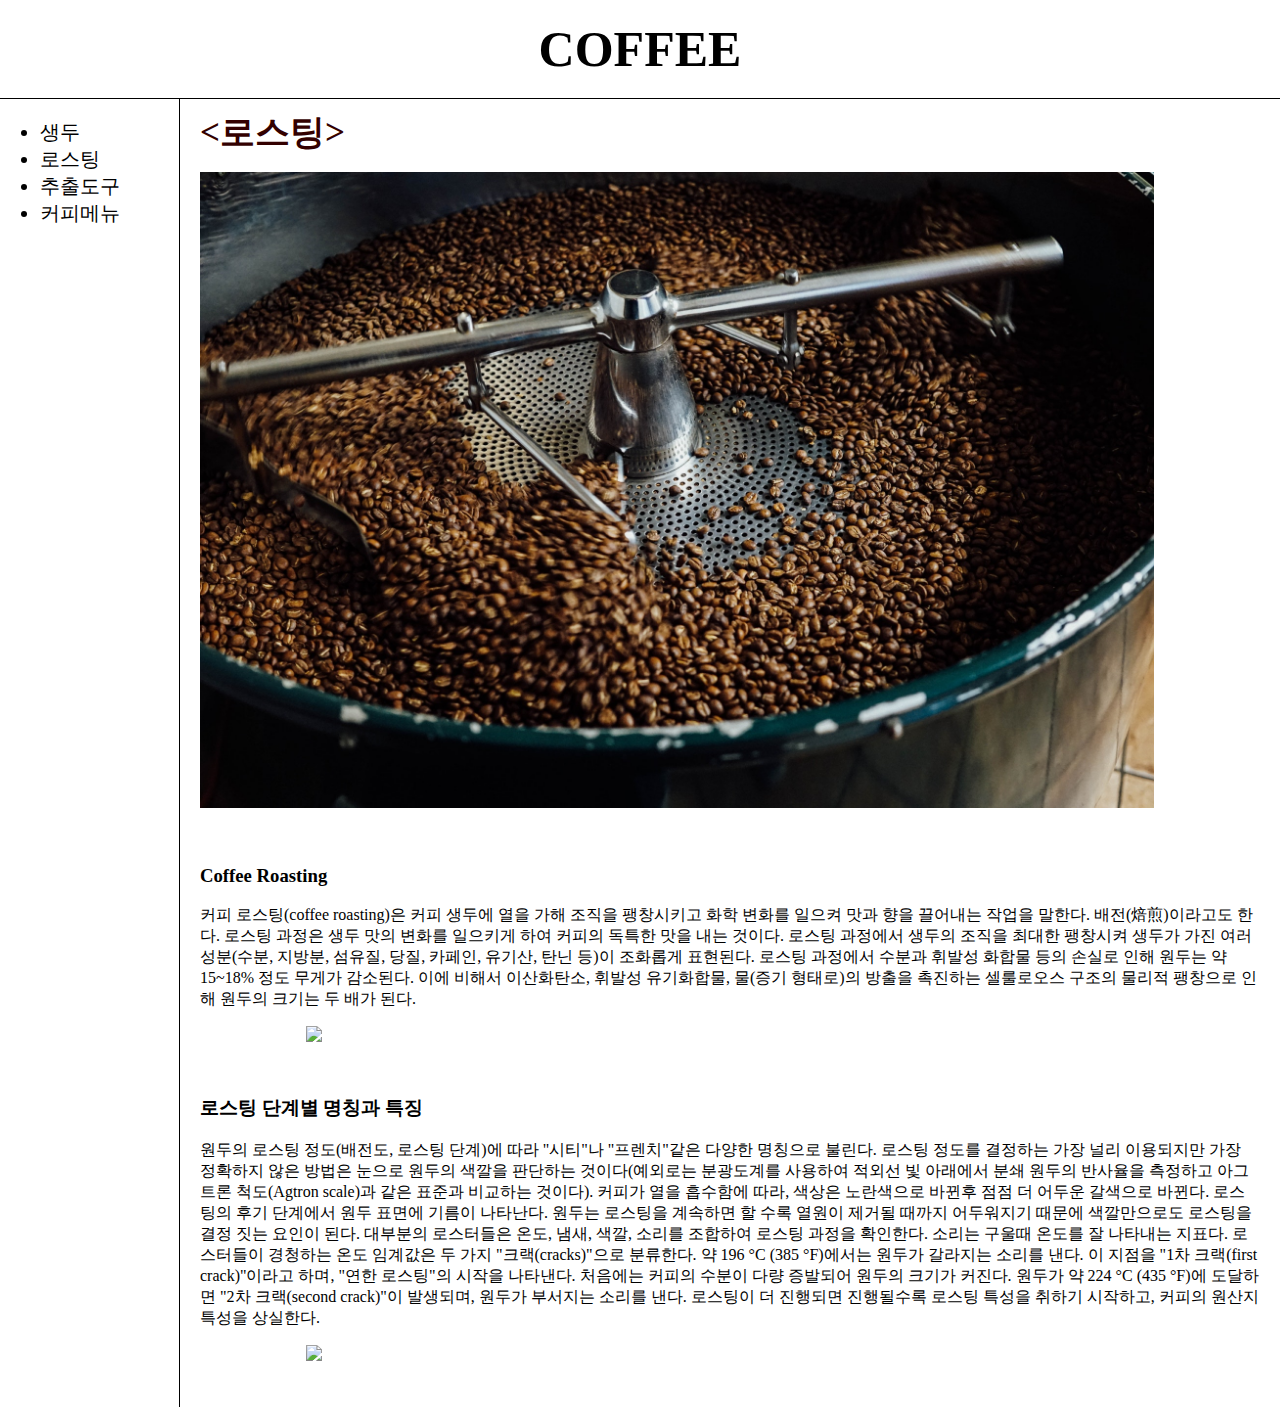
==== roasting.html @ c6c034b5 "Add files via upload" ====
<!DOCTYPE html>
<html>
  <head>
    <meta charset="utf-8">
    <title>Roasting</title>
  <link rel="stylesheet" href="style.css">
  </head>
  <body>
    <h1> <a href=index.html>COFFEE</a></h1>
    <div id=grid>
      <ul>
        <li><a href="greenbeans.html">생두</a></li>
        <li><a href="roasting.html">로스팅</a></li>
        <li><a href="tool.html">추출도구</a></li>
        <li><a href="beverage">커피메뉴</a></li>
      </ul>
    <div id=article>
      <h2><div style="color:#330000;"><로스팅></div></h2>
      <p><img src="photo\roasting01.jpg" width="90%">
      </p>
      <br>
       <h3>Coffee Roasting</h3>
       <div style="width:100%;">
      커피 로스팅(coffee roasting)은 커피 생두에 열을 가해 조직을 팽창시키고 화학 변화를 일으켜 맛과 향을 끌어내는 작업을 말한다. 배전(焙煎)이라고도 한다. 로스팅 과정은 생두 맛의 변화를 일으키게 하여 커피의 독특한 맛을 내는 것이다. 로스팅 과정에서 생두의 조직을 최대한 팽창시켜 생두가 가진 여러 성분(수분, 지방분, 섬유질, 당질, 카페인, 유기산, 탄닌 등)이 조화롭게 표현된다.
      로스팅 과정에서 수분과 휘발성 화합물 등의 손실로 인해 원두는 약 15~18% 정도 무게가 감소된다. 이에 비해서 이산화탄소, 휘발성 유기화합물, 물(증기 형태로)의 방출을 촉진하는 셀룰로오스 구조의 물리적 팽창으로 인해 원두의 크기는 두 배가 된다.
    </div>
      <p><img src="photo\roasting02.jpg" width="80%" style="display:block;margin:0 auto;"/></p>
      <br>
      <h3>로스팅 단계별 명칭과 특징</h3>
      <div style="width:100%;">
        원두의 로스팅 정도(배전도, 로스팅 단계)에 따라 "시티"나 "프렌치"같은 다양한 명칭으로 불린다.
      로스팅 정도를 결정하는 가장 널리 이용되지만 가장 정확하지 않은 방법은 눈으로 원두의 색깔을 판단하는 것이다(예외로는 분광도계를 사용하여 적외선 빛 아래에서 분쇄 원두의 반사율을 측정하고 아그트론 척도(Agtron scale)과 같은 표준과 비교하는 것이다). 커피가 열을 흡수함에 따라, 색상은 노란색으로 바뀐후 점점 더 어두운 갈색으로 바뀐다. 로스팅의 후기 단계에서 원두 표면에 기름이 나타난다. 원두는 로스팅을 계속하면 할 수록 열원이 제거될 때까지 어두워지기 때문에 색깔만으로도 로스팅을 결정 짓는 요인이 된다. 대부분의 로스터들은 온도, 냄새, 색깔, 소리를 조합하여 로스팅 과정을 확인한다.
      소리는 구울때 온도를 잘 나타내는 지표다. 로스터들이 경청하는 온도 임계값은 두 가지 "크랙(cracks)"으로 분류한다. 약 196 °C (385 °F)에서는 원두가 갈라지는 소리를 낸다. 이 지점을 "1차 크랙(first crack)"이라고 하며, "연한 로스팅"의 시작을 나타낸다. 처음에는 커피의 수분이 다량 증발되어 원두의 크기가 커진다. 원두가 약 224 °C (435 °F)에 도달하면 "2차 크랙(second crack)"이 발생되며, 원두가 부서지는 소리를 낸다. 로스팅이 더 진행되면 진행될수록 로스팅 특성을 취하기 시작하고, 커피의 원산지 특성을 상실한다.
      </div>
      <p><img src="photo\roasting03.jpg" width="80%" style="display:block;margin:0 auto;"/></p>
    </div>
    </div>
  </body>
</html>
---- style.css ----
body {
  margin:0px
}
a {
 color:black;
 text-decoration:none;
}
h1 {
  font-size:50px;
  text-align:center;
  font-weight:bolder;
  border-bottom:1px solid black;
  margin:0px;
  padding:20px
}
h2 {
  font-size:35px;
  font-weight:bolder;
  margin:0px

}
ul {
  border-right:1px solid black;
  margin:0px 0px 0px 20px;
  padding:20px;
}

li {
  font-size:20px;
  font-weight:normal;
}

#grid {
  display:grid;
  grid-template-columns:180px 1fr;

}
#article {
  margin:0px;
  padding:10px 20px 30px 20px;
}
@media(max-width:550px){
  #grid{
    display:block;
  }
  ul{
    border-right:none;
  }
  h1{
    border-bottom:none;
  }
}
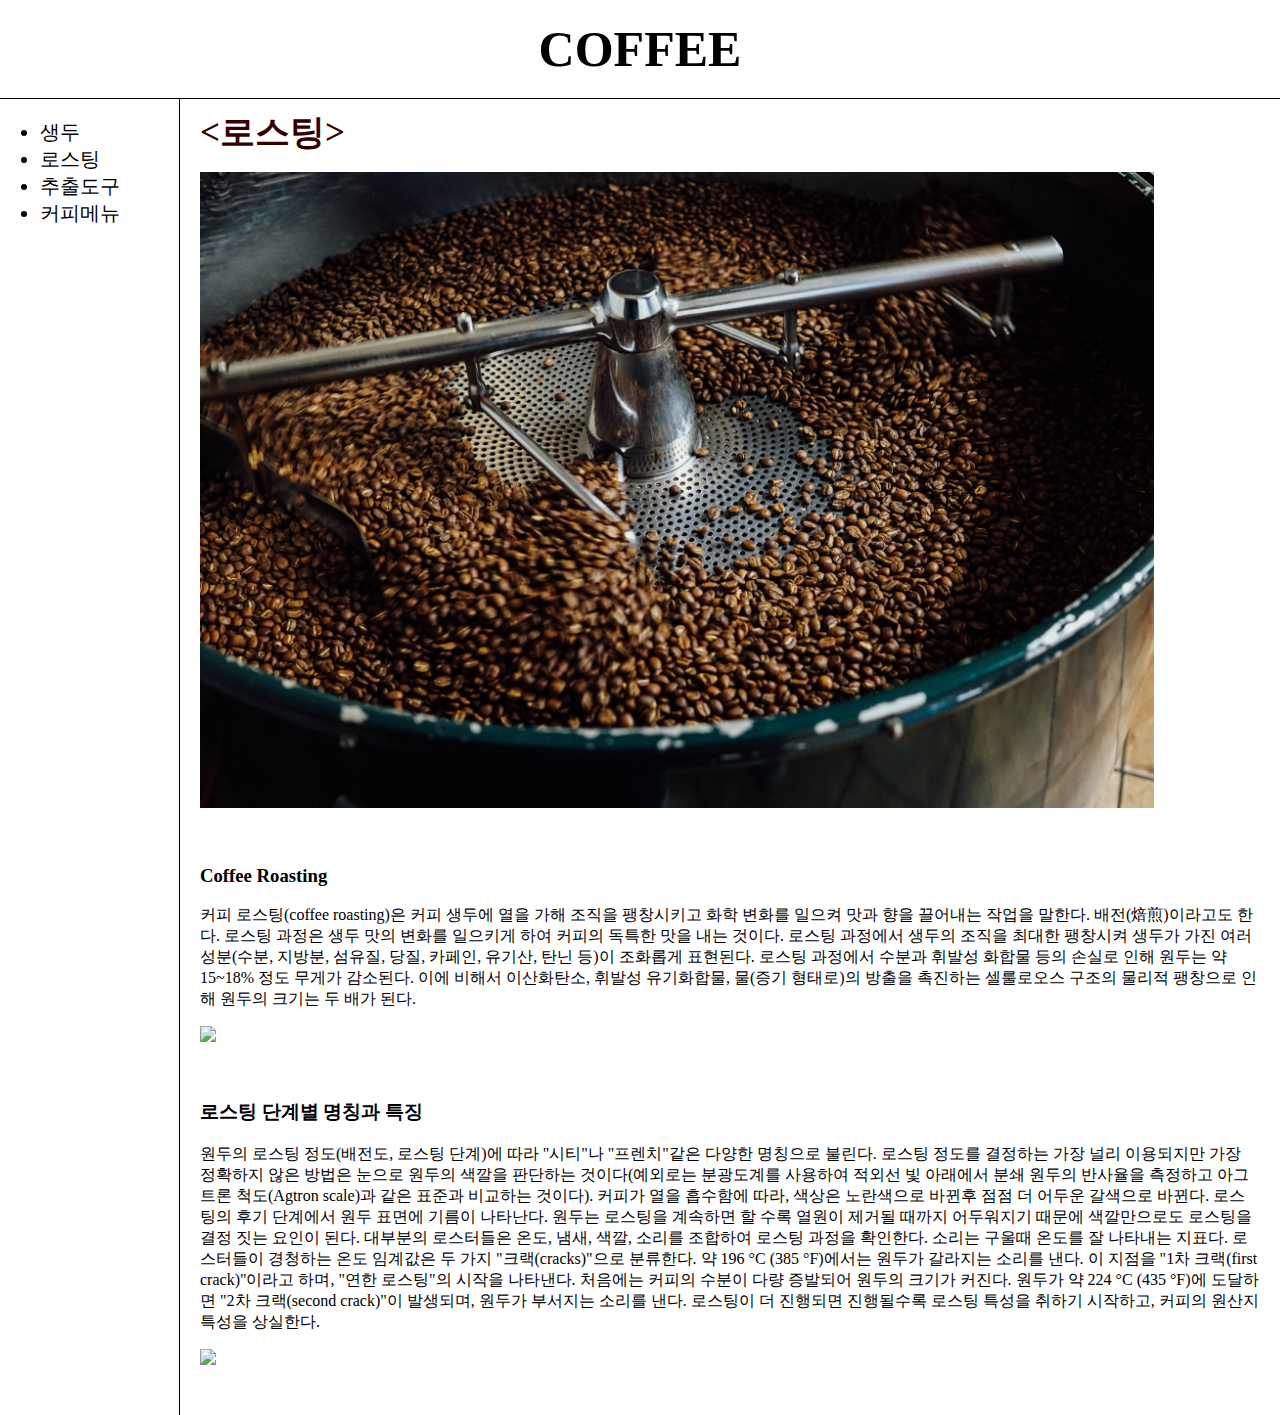
==== commit af56fb55: "Update roasting.html" ====
--- a/roasting.html
+++ b/roasting.html
@@ -24,7 +24,7 @@
       커피 로스팅(coffee roasting)은 커피 생두에 열을 가해 조직을 팽창시키고 화학 변화를 일으켜 맛과 향을 끌어내는 작업을 말한다. 배전(焙煎)이라고도 한다. 로스팅 과정은 생두 맛의 변화를 일으키게 하여 커피의 독특한 맛을 내는 것이다. 로스팅 과정에서 생두의 조직을 최대한 팽창시켜 생두가 가진 여러 성분(수분, 지방분, 섬유질, 당질, 카페인, 유기산, 탄닌 등)이 조화롭게 표현된다.
       로스팅 과정에서 수분과 휘발성 화합물 등의 손실로 인해 원두는 약 15~18% 정도 무게가 감소된다. 이에 비해서 이산화탄소, 휘발성 유기화합물, 물(증기 형태로)의 방출을 촉진하는 셀룰로오스 구조의 물리적 팽창으로 인해 원두의 크기는 두 배가 된다.
     </div>
-      <p><img src="photo\roasting02.jpg" width="80%" style="display:block;margin:0 auto;"/></p>
+      <p><img src="photo\roasting02.jpg" width="80%" ></p>
       <br>
       <h3>로스팅 단계별 명칭과 특징</h3>
       <div style="width:100%;">
@@ -32,7 +32,7 @@
       로스팅 정도를 결정하는 가장 널리 이용되지만 가장 정확하지 않은 방법은 눈으로 원두의 색깔을 판단하는 것이다(예외로는 분광도계를 사용하여 적외선 빛 아래에서 분쇄 원두의 반사율을 측정하고 아그트론 척도(Agtron scale)과 같은 표준과 비교하는 것이다). 커피가 열을 흡수함에 따라, 색상은 노란색으로 바뀐후 점점 더 어두운 갈색으로 바뀐다. 로스팅의 후기 단계에서 원두 표면에 기름이 나타난다. 원두는 로스팅을 계속하면 할 수록 열원이 제거될 때까지 어두워지기 때문에 색깔만으로도 로스팅을 결정 짓는 요인이 된다. 대부분의 로스터들은 온도, 냄새, 색깔, 소리를 조합하여 로스팅 과정을 확인한다.
       소리는 구울때 온도를 잘 나타내는 지표다. 로스터들이 경청하는 온도 임계값은 두 가지 "크랙(cracks)"으로 분류한다. 약 196 °C (385 °F)에서는 원두가 갈라지는 소리를 낸다. 이 지점을 "1차 크랙(first crack)"이라고 하며, "연한 로스팅"의 시작을 나타낸다. 처음에는 커피의 수분이 다량 증발되어 원두의 크기가 커진다. 원두가 약 224 °C (435 °F)에 도달하면 "2차 크랙(second crack)"이 발생되며, 원두가 부서지는 소리를 낸다. 로스팅이 더 진행되면 진행될수록 로스팅 특성을 취하기 시작하고, 커피의 원산지 특성을 상실한다.
       </div>
-      <p><img src="photo\roasting03.jpg" width="80%" style="display:block;margin:0 auto;"/></p>
+      <p><img src="photo\roasting03.jpg" width="80%"></p>
     </div>
     </div>
   </body>
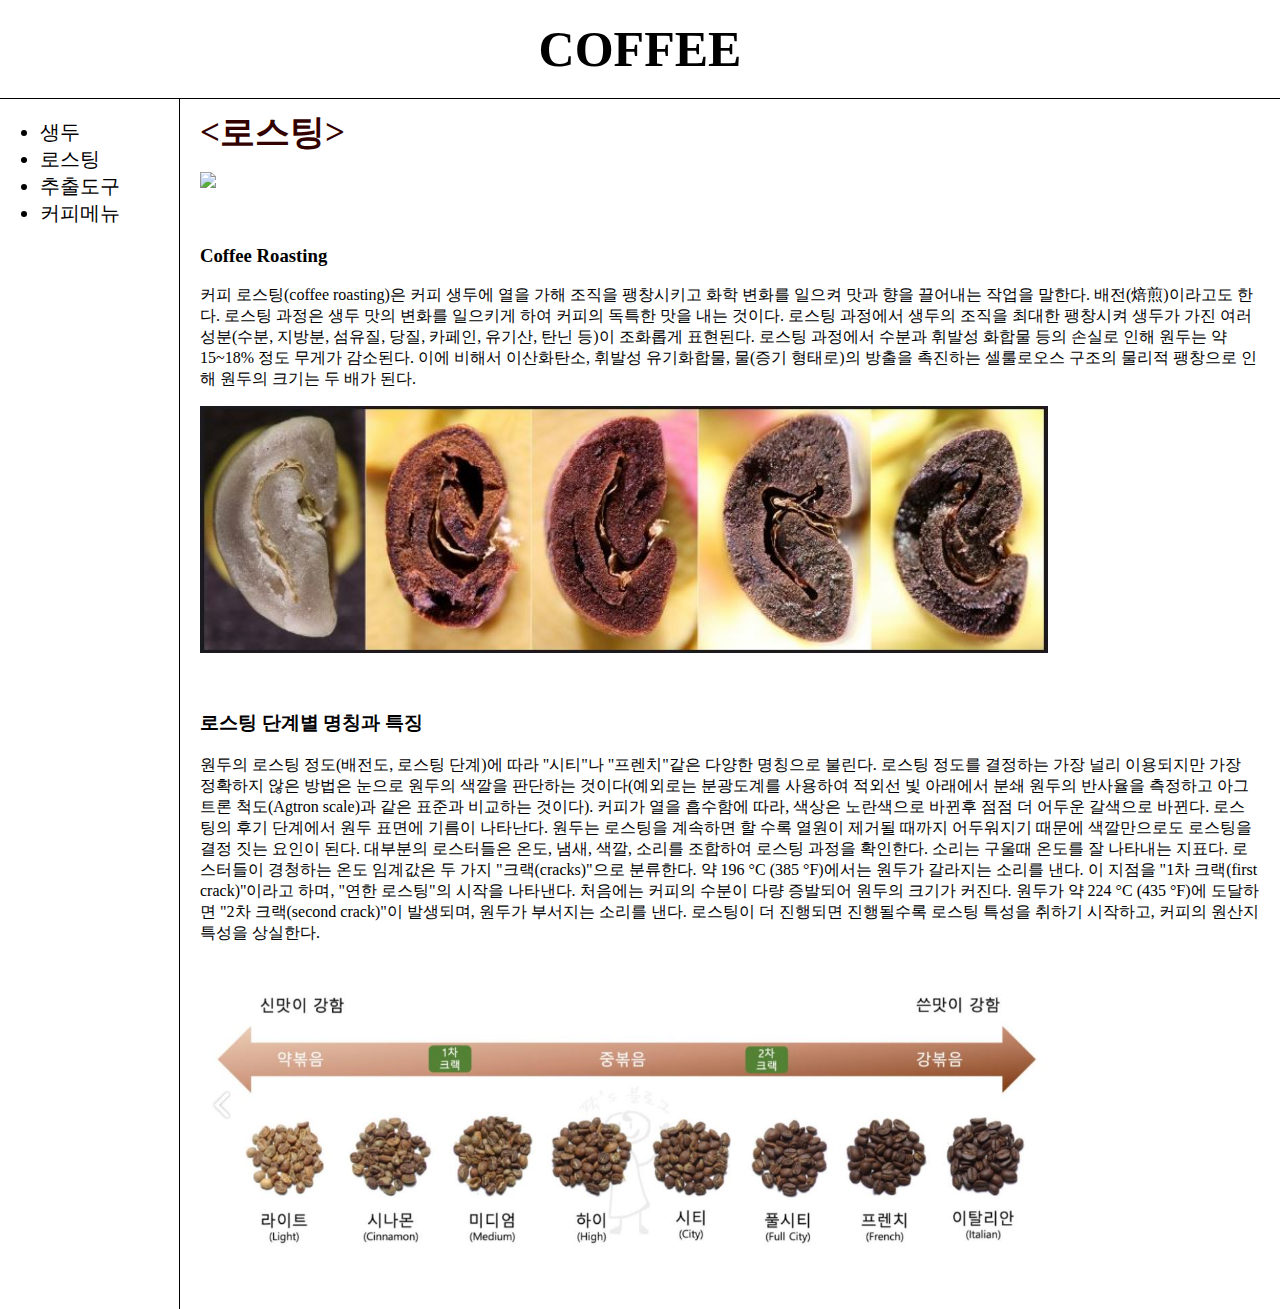
==== commit 757a6c9f: "Update roasting.html" ====
--- a/roasting.html
+++ b/roasting.html
@@ -16,23 +16,23 @@
       </ul>
     <div id=article>
       <h2><div style="color:#330000;"><로스팅></div></h2>
-      <p><img src="photo\roasting01.jpg" width="90%">
+      <p><img src="photo\roasting01.JPG" width="90%">
       </p>
       <br>
        <h3>Coffee Roasting</h3>
-       <div style="width:100%;">
+       
       커피 로스팅(coffee roasting)은 커피 생두에 열을 가해 조직을 팽창시키고 화학 변화를 일으켜 맛과 향을 끌어내는 작업을 말한다. 배전(焙煎)이라고도 한다. 로스팅 과정은 생두 맛의 변화를 일으키게 하여 커피의 독특한 맛을 내는 것이다. 로스팅 과정에서 생두의 조직을 최대한 팽창시켜 생두가 가진 여러 성분(수분, 지방분, 섬유질, 당질, 카페인, 유기산, 탄닌 등)이 조화롭게 표현된다.
       로스팅 과정에서 수분과 휘발성 화합물 등의 손실로 인해 원두는 약 15~18% 정도 무게가 감소된다. 이에 비해서 이산화탄소, 휘발성 유기화합물, 물(증기 형태로)의 방출을 촉진하는 셀룰로오스 구조의 물리적 팽창으로 인해 원두의 크기는 두 배가 된다.
-    </div>
-      <p><img src="photo\roasting02.jpg" width="80%" ></p>
+       
+      <p><img src="photo\roasting02.JPG" width="80%" ></p>
       <br>
       <h3>로스팅 단계별 명칭과 특징</h3>
-      <div style="width:100%;">
+      
         원두의 로스팅 정도(배전도, 로스팅 단계)에 따라 "시티"나 "프렌치"같은 다양한 명칭으로 불린다.
       로스팅 정도를 결정하는 가장 널리 이용되지만 가장 정확하지 않은 방법은 눈으로 원두의 색깔을 판단하는 것이다(예외로는 분광도계를 사용하여 적외선 빛 아래에서 분쇄 원두의 반사율을 측정하고 아그트론 척도(Agtron scale)과 같은 표준과 비교하는 것이다). 커피가 열을 흡수함에 따라, 색상은 노란색으로 바뀐후 점점 더 어두운 갈색으로 바뀐다. 로스팅의 후기 단계에서 원두 표면에 기름이 나타난다. 원두는 로스팅을 계속하면 할 수록 열원이 제거될 때까지 어두워지기 때문에 색깔만으로도 로스팅을 결정 짓는 요인이 된다. 대부분의 로스터들은 온도, 냄새, 색깔, 소리를 조합하여 로스팅 과정을 확인한다.
       소리는 구울때 온도를 잘 나타내는 지표다. 로스터들이 경청하는 온도 임계값은 두 가지 "크랙(cracks)"으로 분류한다. 약 196 °C (385 °F)에서는 원두가 갈라지는 소리를 낸다. 이 지점을 "1차 크랙(first crack)"이라고 하며, "연한 로스팅"의 시작을 나타낸다. 처음에는 커피의 수분이 다량 증발되어 원두의 크기가 커진다. 원두가 약 224 °C (435 °F)에 도달하면 "2차 크랙(second crack)"이 발생되며, 원두가 부서지는 소리를 낸다. 로스팅이 더 진행되면 진행될수록 로스팅 특성을 취하기 시작하고, 커피의 원산지 특성을 상실한다.
-      </div>
-      <p><img src="photo\roasting03.jpg" width="80%"></p>
+      
+      <p><img src="photo\roasting03.JPG" width="80%"></p>
     </div>
     </div>
   </body>
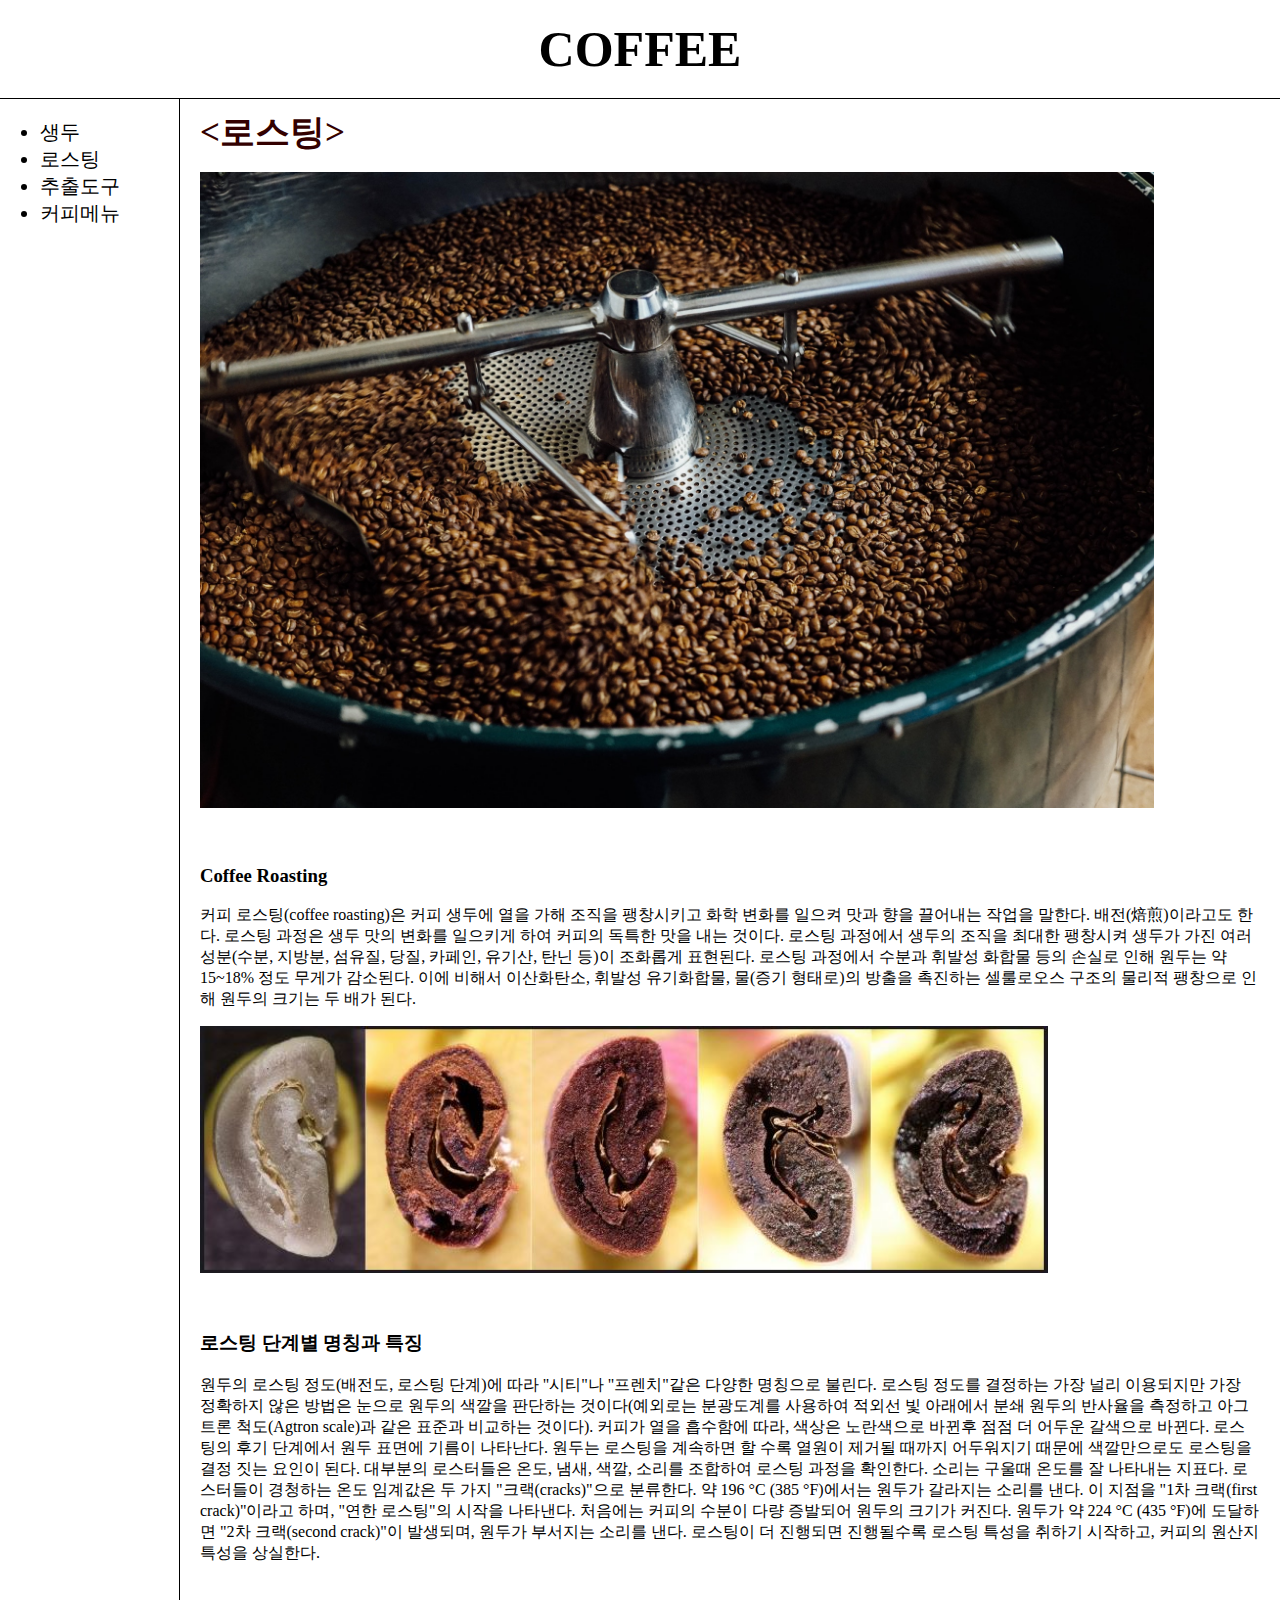
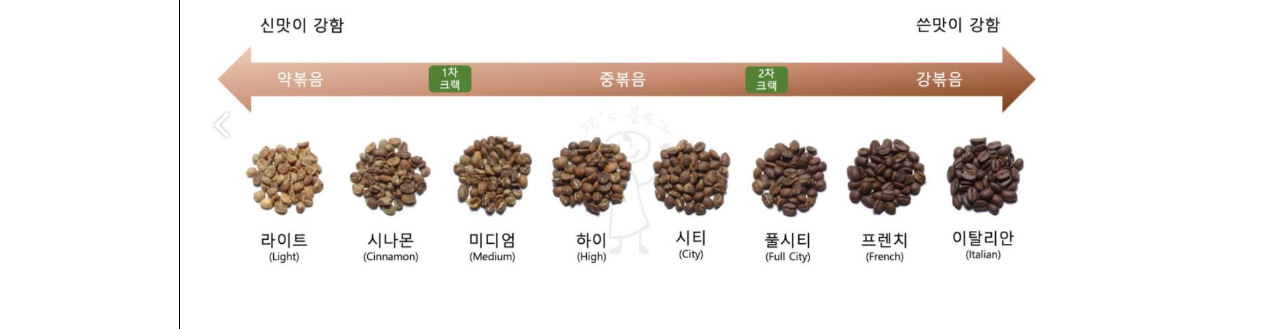
==== commit 50dd1f76: "Update roasting.html" ====
--- a/roasting.html
+++ b/roasting.html
@@ -16,7 +16,7 @@
       </ul>
     <div id=article>
       <h2><div style="color:#330000;"><로스팅></div></h2>
-      <p><img src="photo\roasting01.JPG" width="90%">
+      <p><img src="photo\roasting01.jpg" width="90%">
       </p>
       <br>
        <h3>Coffee Roasting</h3>
